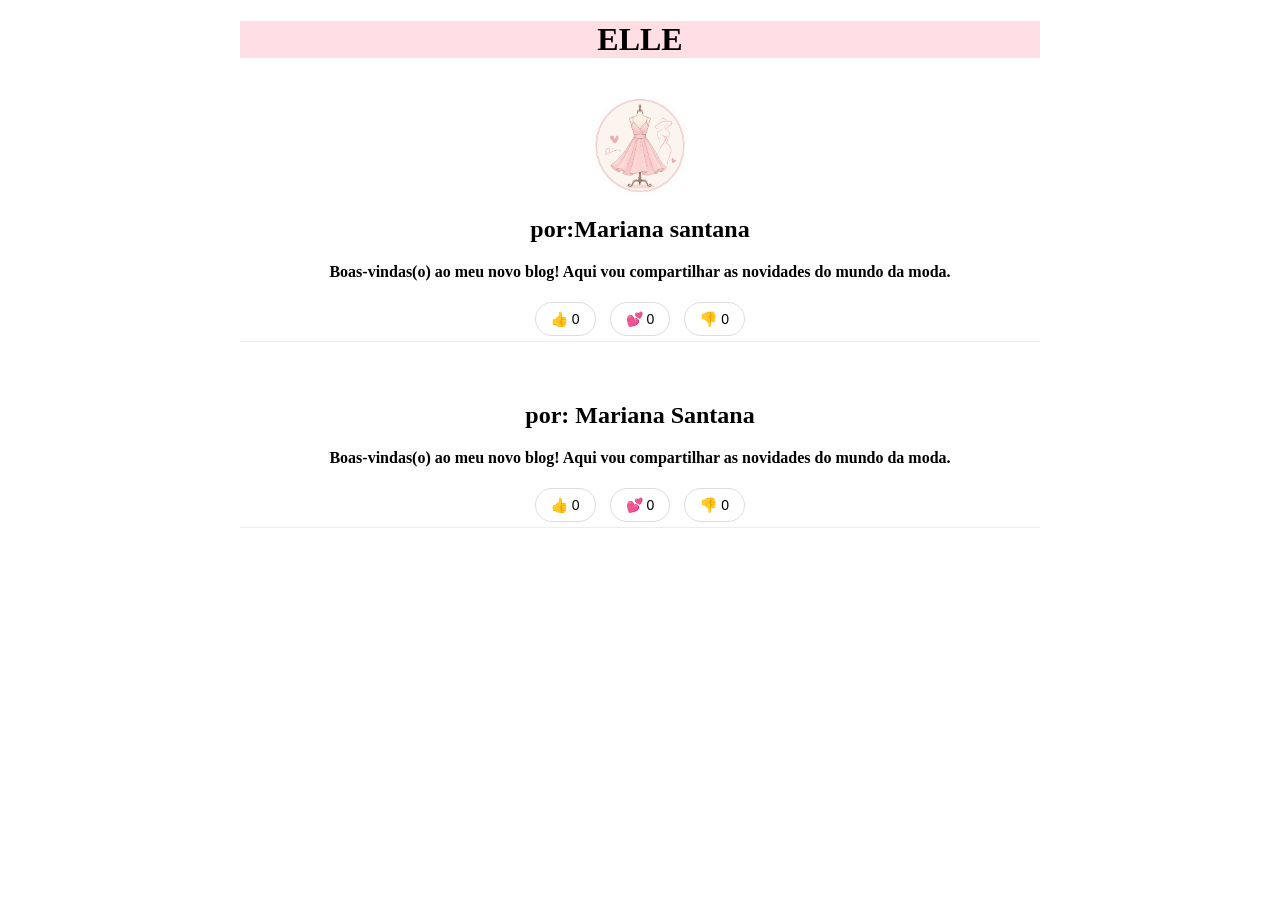
==== index.html @ cb4eb2aa "Update index.html" ====
<!DOCTYPE html>
<html lang="pt-br">

<head>
    <meta charset="UTF-8">
    <meta name="viewport" content="width=device-width, initial-scale=1.0">
    <title>blog</title>
    <link rel="stylesheet" href="style.css">
</head>

<body>
    <header>
        <h1> ELLE </h1>
    </header>
    <main>
        <article>
            <img src="ve.png" alt="Ilustração em estilo de logotipo mostrando um manequim de costura com um vestido rosa pastel de saia rodada. O desenho possui traços delicados e minimalistas, com detalhes em tons suaves de rosa, incluindo pequenos corações e a silhueta de uma mulher ao fundo. A composição circular transmite elegância, moda e feminilidade.">
            <div>
                <h2>por:Mariana santana</h2>
                <p class="artigo-autor">
                    Boas-vindas(o) ao meu novo blog! Aqui vou compartilhar as novidades do mundo da
                    moda. </p>

                <button class="btn-like">👍 <span>0</span></button>
                <button class="btn-love">💕 <span>0</span></button>
                <button class="btn-dislike">👎 <span>0</span></button>
            </div>
        </article>
        <article>
              
                <div>
                    <h2>por: Mariana Santana</h2>
                    <p class="artigo-autor">
                        Boas-vindas(o) ao meu novo blog! Aqui vou compartilhar as novidades do mundo da moda.
                    </p>
            
                   <button class="btn-like">👍 <span>0</span></button>
                <button class="btn-love">💕 <span>0</span></button>
                <button class="btn-dislike">👎 <span>0</span></button>
                </div>
        </article>

    </main>

    <script src="script.js"></script>
</body>
</html>
---- style.css ----
header {
     background-color: rgba(255, 192, 203, 0.527);
    color: rgb(0, 0, 0);
    text-align: center;
    max-width: 800px;
    margin: 0 auto;
   border: 5px solid rgba(255, 192, 203, 0.582)
    padding: 15px
}

main {
    background-color: rgba(253, 253, 253, 0);
    color: rgb(0, 0, 0);
    text-align: center;
    max-width: 800px;
    margin: 0 auto;
    padding: 16px;
}

    article {
        display: flex;
    flex-direction: column; 
    align-items: center;    
    justify-content: center;
    margin-bottom: 40px;    
    border-bottom: 1px solid #eee; 
    
    }

img {
    width: 100px;
    height: 100px;
    object-fit: cover;
    border-radius: 50%;
}

.artigo-autor {
    font-weight: bold;
}

button {
    background-color: #fff;
    border: 1px solid #ddd;
    border-radius: 20px;
    padding: 8px 15px;
    margin: 5px;
    cursor: pointer;
    font-size: 14px;
}
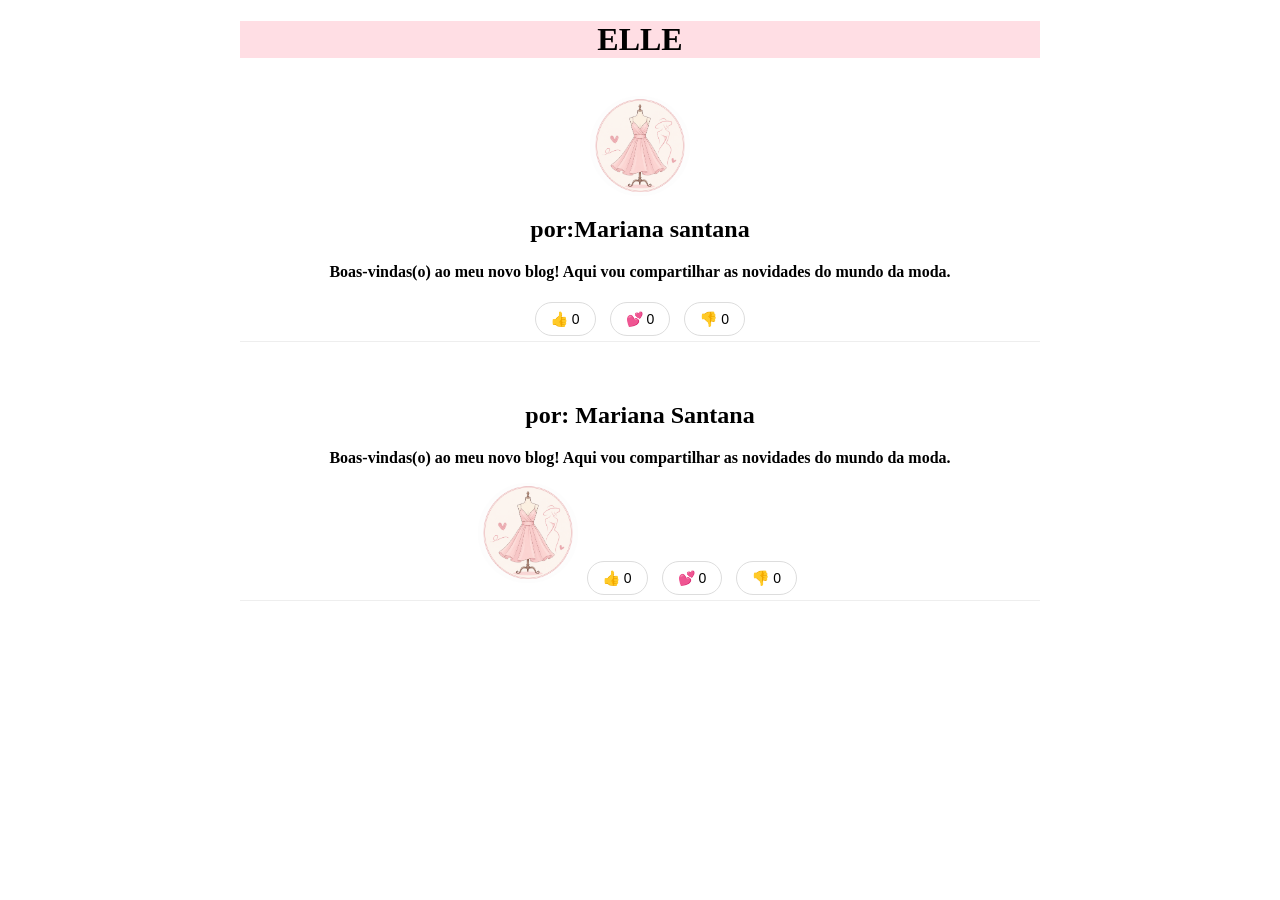
==== commit e3cf1f57: "Update index.html" ====
--- a/index.html
+++ b/index.html
@@ -33,7 +33,7 @@
                     <p class="artigo-autor">
                         Boas-vindas(o) ao meu novo blog! Aqui vou compartilhar as novidades do mundo da moda.
                     </p>
-            
+              <img src="ve.png" alt="...">
                    <button class="btn-like">👍 <span>0</span></button>
                 <button class="btn-love">💕 <span>0</span></button>
                 <button class="btn-dislike">👎 <span>0</span></button>
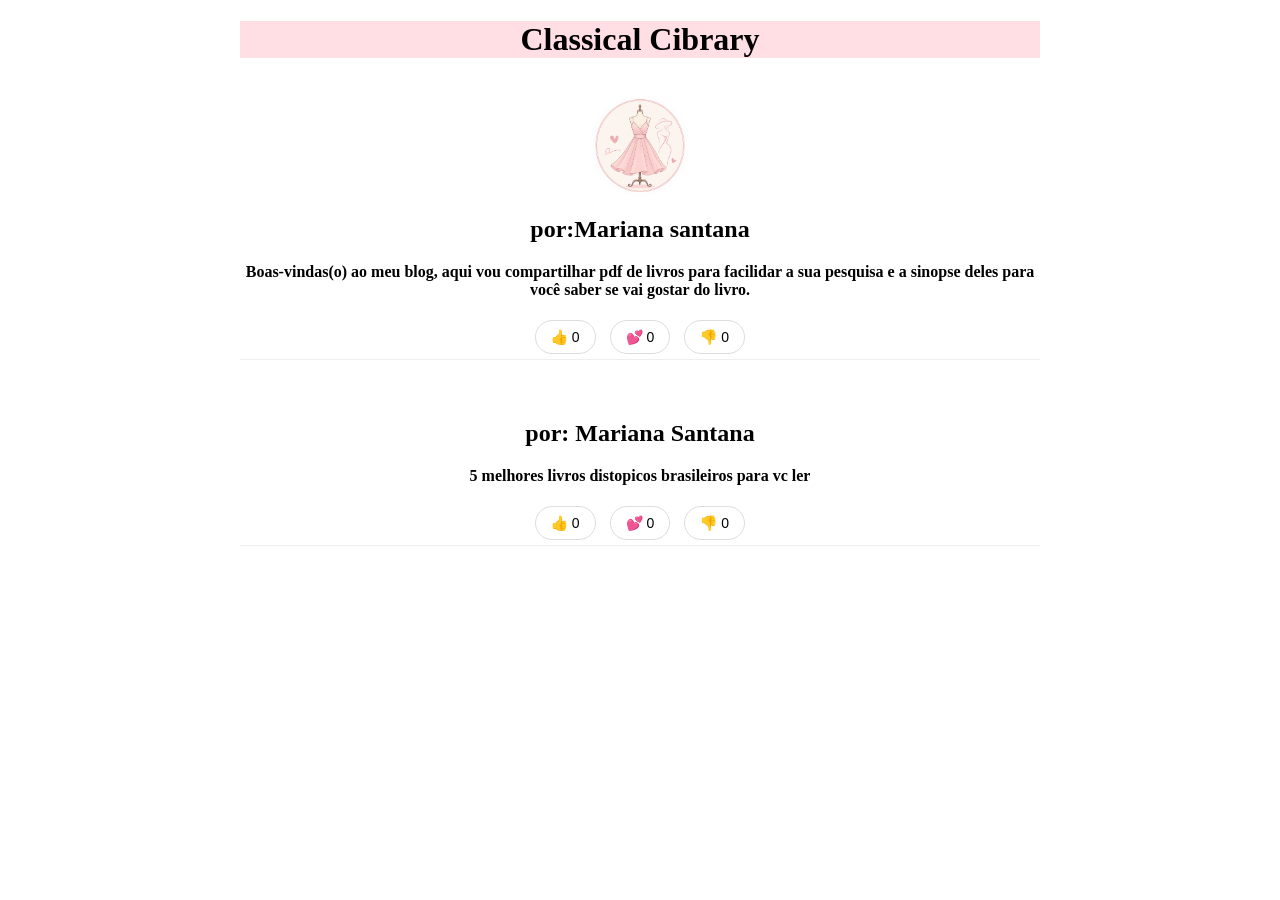
==== commit 5bccbe69: "Add files via upload" ====
--- a/index.html
+++ b/index.html
@@ -10,7 +10,7 @@
 
 <body>
     <header>
-        <h1> ELLE </h1>
+        <h1> <strong>Classical Cibrary</strong> </h1>
     </header>
     <main>
         <article>
@@ -18,8 +18,7 @@
             <div>
                 <h2>por:Mariana santana</h2>
                 <p class="artigo-autor">
-                    Boas-vindas(o) ao meu novo blog! Aqui vou compartilhar as novidades do mundo da
-                    moda. </p>
+                    Boas-vindas(o) ao meu blog, aqui vou compartilhar pdf de livros para facilidar a sua pesquisa e a sinopse deles para você saber se vai gostar do livro. </p>
 
                 <button class="btn-like">👍 <span>0</span></button>
                 <button class="btn-love">💕 <span>0</span></button>
@@ -30,10 +29,8 @@
               
                 <div>
                     <h2>por: Mariana Santana</h2>
-                    <p class="artigo-autor">
-                        Boas-vindas(o) ao meu novo blog! Aqui vou compartilhar as novidades do mundo da moda.
+                    <p class="artigo-autor"> <strong>5 melhores livros distopicos brasileiros para vc ler </strong>   
                     </p>
-              <img src="ve.png" alt="...">
                    <button class="btn-like">👍 <span>0</span></button>
                 <button class="btn-love">💕 <span>0</span></button>
                 <button class="btn-dislike">👎 <span>0</span></button>
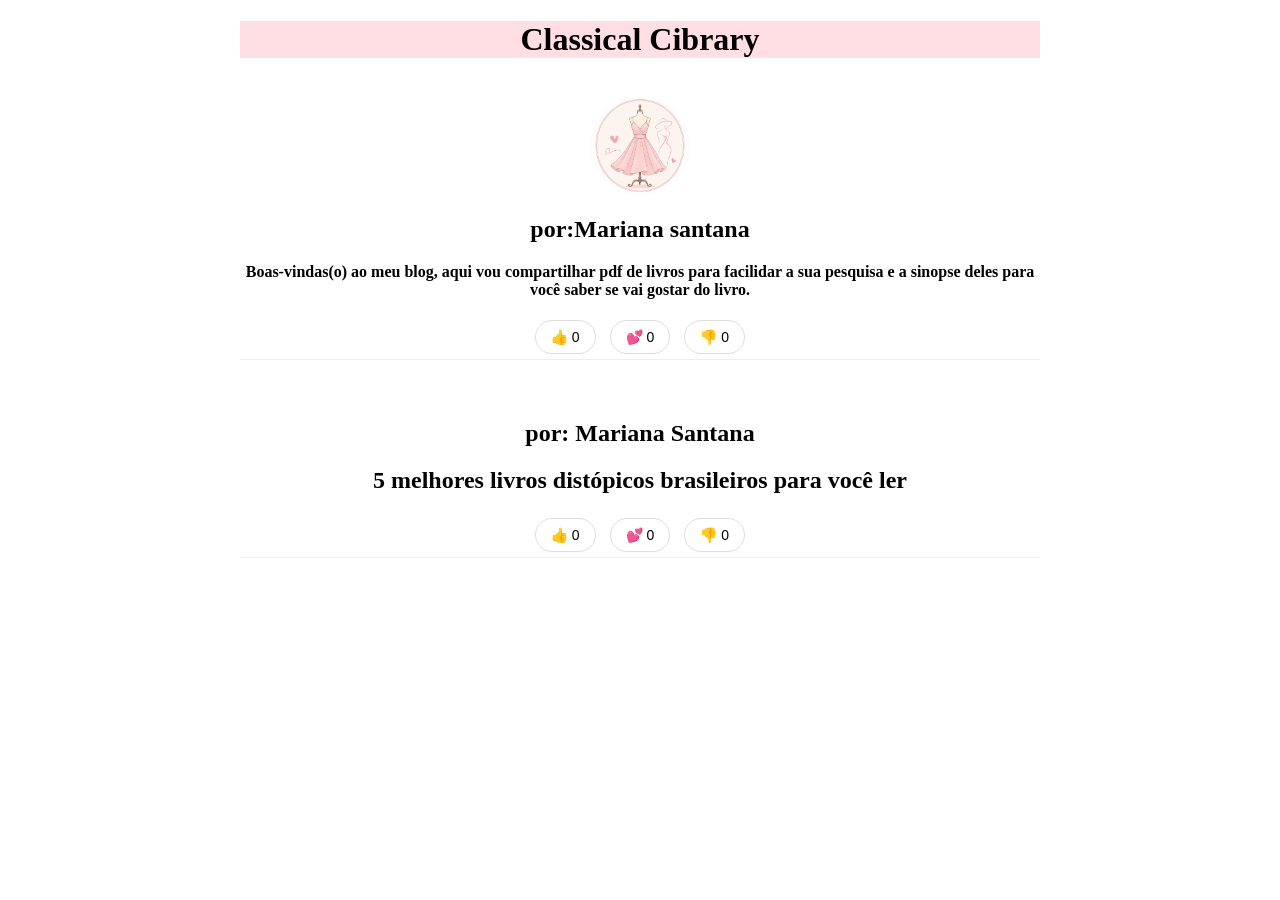
==== commit 56d8b0c2: "Update index.html" ====
--- a/index.html
+++ b/index.html
@@ -29,8 +29,7 @@
               
                 <div>
                     <h2>por: Mariana Santana</h2>
-                    <p class="artigo-autor"> <strong>5 melhores livros distopicos brasileiros para vc ler </strong>   
-                    </p>
+                    <h2 class="artigo-titulo">5 melhores livros distópicos brasileiros para você ler</h2>
                    <button class="btn-like">👍 <span>0</span></button>
                 <button class="btn-love">💕 <span>0</span></button>
                 <button class="btn-dislike">👎 <span>0</span></button>
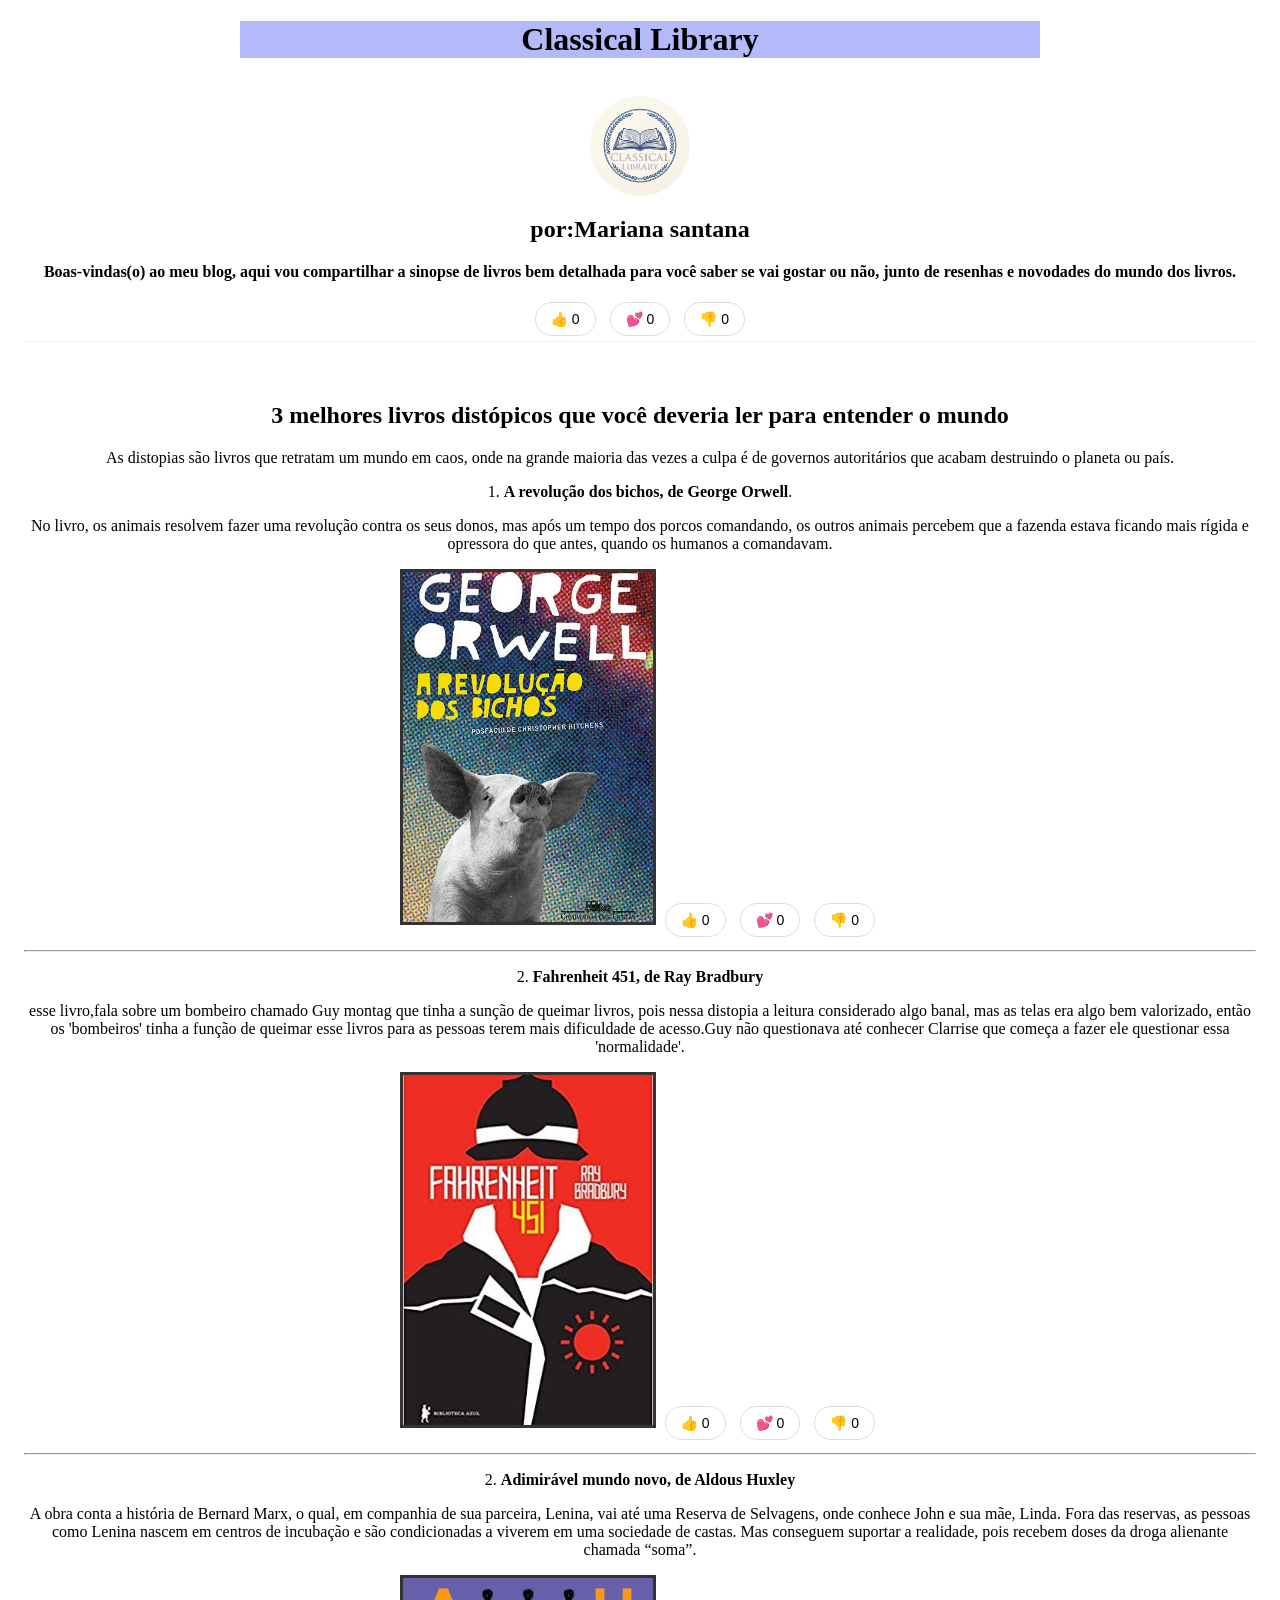
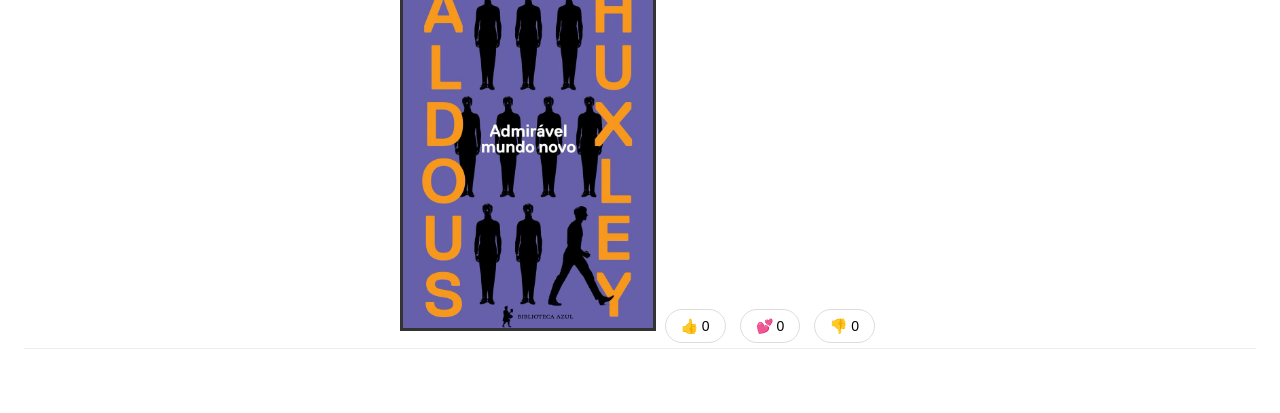
==== commit b12fe011: "Add files via upload" ====
--- a/index.html
+++ b/index.html
@@ -10,15 +10,15 @@
 
 <body>
     <header>
-        <h1> <strong>Classical Cibrary</strong> </h1>
+        <h1> <strong>Classical Library</strong> </h1>
     </header>
     <main>
         <article>
-            <img src="ve.png" alt="Ilustração em estilo de logotipo mostrando um manequim de costura com um vestido rosa pastel de saia rodada. O desenho possui traços delicados e minimalistas, com detalhes em tons suaves de rosa, incluindo pequenos corações e a silhueta de uma mulher ao fundo. A composição circular transmite elegância, moda e feminilidade.">
+            <img src="ve.png" alt="Ilustração em estilo de logotipo mostrando um livro azul. O desenho possui traços delicados e minimalistas, com detalhes em tons de azul royal, incluindo pequenos desenhos envolda e a silhueta de um livro no meio com o nome do site encima. A composição circular.">
             <div>
                 <h2>por:Mariana santana</h2>
                 <p class="artigo-autor">
-                    Boas-vindas(o) ao meu blog, aqui vou compartilhar pdf de livros para facilidar a sua pesquisa e a sinopse deles para você saber se vai gostar do livro. </p>
+                    Boas-vindas(o) ao meu blog, aqui vou compartilhar a sinopse de livros bem detalhada para você saber se vai gostar ou não, junto de resenhas e novodades do mundo dos livros. </p>
 
                 <button class="btn-like">👍 <span>0</span></button>
                 <button class="btn-love">💕 <span>0</span></button>
@@ -28,13 +28,42 @@
         <article>
               
                 <div>
-                    <h2>por: Mariana Santana</h2>
-                    <h2 class="artigo-titulo">5 melhores livros distópicos brasileiros para você ler</h2>
+                     <h2 class="artigo-titulo">3 melhores livros distópicos que você deveria ler para entender o mundo</h2>
+    
+                     <p>As distopias são livros que retratam um mundo em caos, onde na grande maioria das vezes a culpa é de governos autoritários que acabam destruindo o planeta ou país.</p>
+    
+                     <p>1. <strong>A revolução dos bichos, de George Orwell</strong>.</p>
+    
+                     <p>No livro, os animais resolvem fazer uma revolução contra os seus donos, mas após um tempo dos porcos comandando, os outros animais percebem que a fazenda estava ficando mais rígida e opressora do que antes, quando os humanos a comandavam.</p>
+    
+                     <img class="capa-livro" src="li.jpg" alt="Capa do livro A Revolução dos Bichos, com o rosto de um porco em preto e branco e fundo colorido estilo pop art.">
+
                    <button class="btn-like">👍 <span>0</span></button>
                 <button class="btn-love">💕 <span>0</span></button>
                 <button class="btn-dislike">👎 <span>0</span></button>
+
+                <hr> <p>2. <strong>Fahrenheit 451, de Ray Bradbury</strong></p>
+                <p>esse livro,fala sobre um bombeiro chamado Guy montag que tinha a sunção de queimar livros, pois nessa distopia a leitura considerado algo banal, mas as telas era algo bem valorizado, então os 'bombeiros' tinha a função de queimar esse livros para as pessoas terem mais dificuldade de acesso.Guy não questionava até conhecer Clarrise que começa a fazer ele questionar essa 'normalidade'.</p>
+
+                <img class="capa-livro2 " src="451.jpg" alt="A capa do livro Fahrenheit 451, de Ray Bradbury, chama a atenção por sua estética minimalista em tons marcantes de vermelho, preto, branco e amarelo. Em destaque, vê-se a silhueta de um bombeiro vestindo seu uniforme tradicional e capacete preto. O design utiliza um efeito visual inteligente: o rosto do personagem não possui traços definidos, sendo preenchido pelo próprio fundo vermelho da capa e emoldurado pela gola branca do casaco. É justamente nessa área do rosto que aparecem o título da obra e a temperatura em destaque amarelo. Completando a composição, há o nome do autor no canto superior e um emblema circular no peito do uniforme que lembra a forma de um sol, criando uma imagem forte e diretamente ligada aos temas de censura, fogo e reflexão presentes na clássica distopia.">
+
+                 <button class="btn-like">👍 <span>0</span></button>
+                <button class="btn-love">💕 <span>0</span></button>
+                <button class="btn-dislike">👎 <span>0</span></button>
+
+                 <hr> <p>2. <strong>Adimirável mundo novo, de Aldous Huxley</strong></p>
+                 <p> A obra conta a história de Bernard Marx, o qual, em companhia de sua parceira, Lenina, vai até uma Reserva de Selvagens, onde conhece John e sua mãe, Linda. Fora das reservas, as pessoas como Lenina nascem em centros de incubação e são condicionadas a viverem em uma sociedade de castas. Mas conseguem suportar a realidade, pois recebem doses da droga alienante chamada “soma”.</p>
+
+                 <img class="capa-livro3" src="mundo.jpg" alt="A capa do livro Admirável Mundo Novo, de Aldous Huxley, destaca-se pelo fundo em tom de roxo e pelo uso de cores contrastantes. Nas margens laterais, o nome do autor aparece escrito na vertical em letras amarelas vibrantes, enquanto o título da obra está centralizado em fonte branca. O centro da composição traz diversas silhuetas pretas de homens dispostos em fileiras, todos exatamente na mesma postura rígida e padronizada. No entanto, no canto inferior direito, uma única figura se rompe desse alinhamento e caminha para o lado, criando uma potente representação visual dos temas de conformismo, controle social e individualidade abordados na história.">
+
+                 <button class="btn-like">👍 <span>0</span></button>
+                <button class="btn-love">💕 <span>0</span></button>
+                <button class="btn-dislike">👎 <span>0</span></button>
+
                 </div>
+
         </article>
+
 
     </main>
 
--- a/style.css
+++ b/style.css
@@ -1,18 +1,21 @@
+body{
+    max: width 100vw;;
+}
+
 header {
-     background-color: rgba(255, 192, 203, 0.527);
+     background-color: rgba(47, 60, 240, 0.356);
     color: rgb(0, 0, 0);
     text-align: center;
     max-width: 800px;
     margin: 0 auto;
-   border: 5px solid rgba(255, 192, 203, 0.582)
-    padding: 15px
+   border: 5px solid rgb(226, 204, 255)
+   padding:15px
 }
 
 main {
     background-color: rgba(253, 253, 253, 0);
     color: rgb(0, 0, 0);
     text-align: center;
-    max-width: 800px;
     margin: 0 auto;
     padding: 16px;
 }
@@ -27,12 +30,31 @@
     
     }
 
-img {
+ img {
     width: 100px;
     height: 100px;
     object-fit: cover;
     border-radius: 50%;
 }
+
+img.capa-livro {
+    width: 250px;        
+    height: 350px;   
+    border: 3px solid #333;
+    border-radius: 0; }
+
+img.capa-livro2 {
+    width: 250px;        
+    height: 350px;
+    border: 3px solid #333;
+    border-radius: 0;}
+
+    img.capa-livro3 {
+    width: 250px;        
+    height: 350px; 
+    border: 3px solid #333;
+    border-radius: 0;}
+
 
 .artigo-autor {
     font-weight: bold;
@@ -47,3 +69,4 @@
     cursor: pointer;
     font-size: 14px;
 }
+
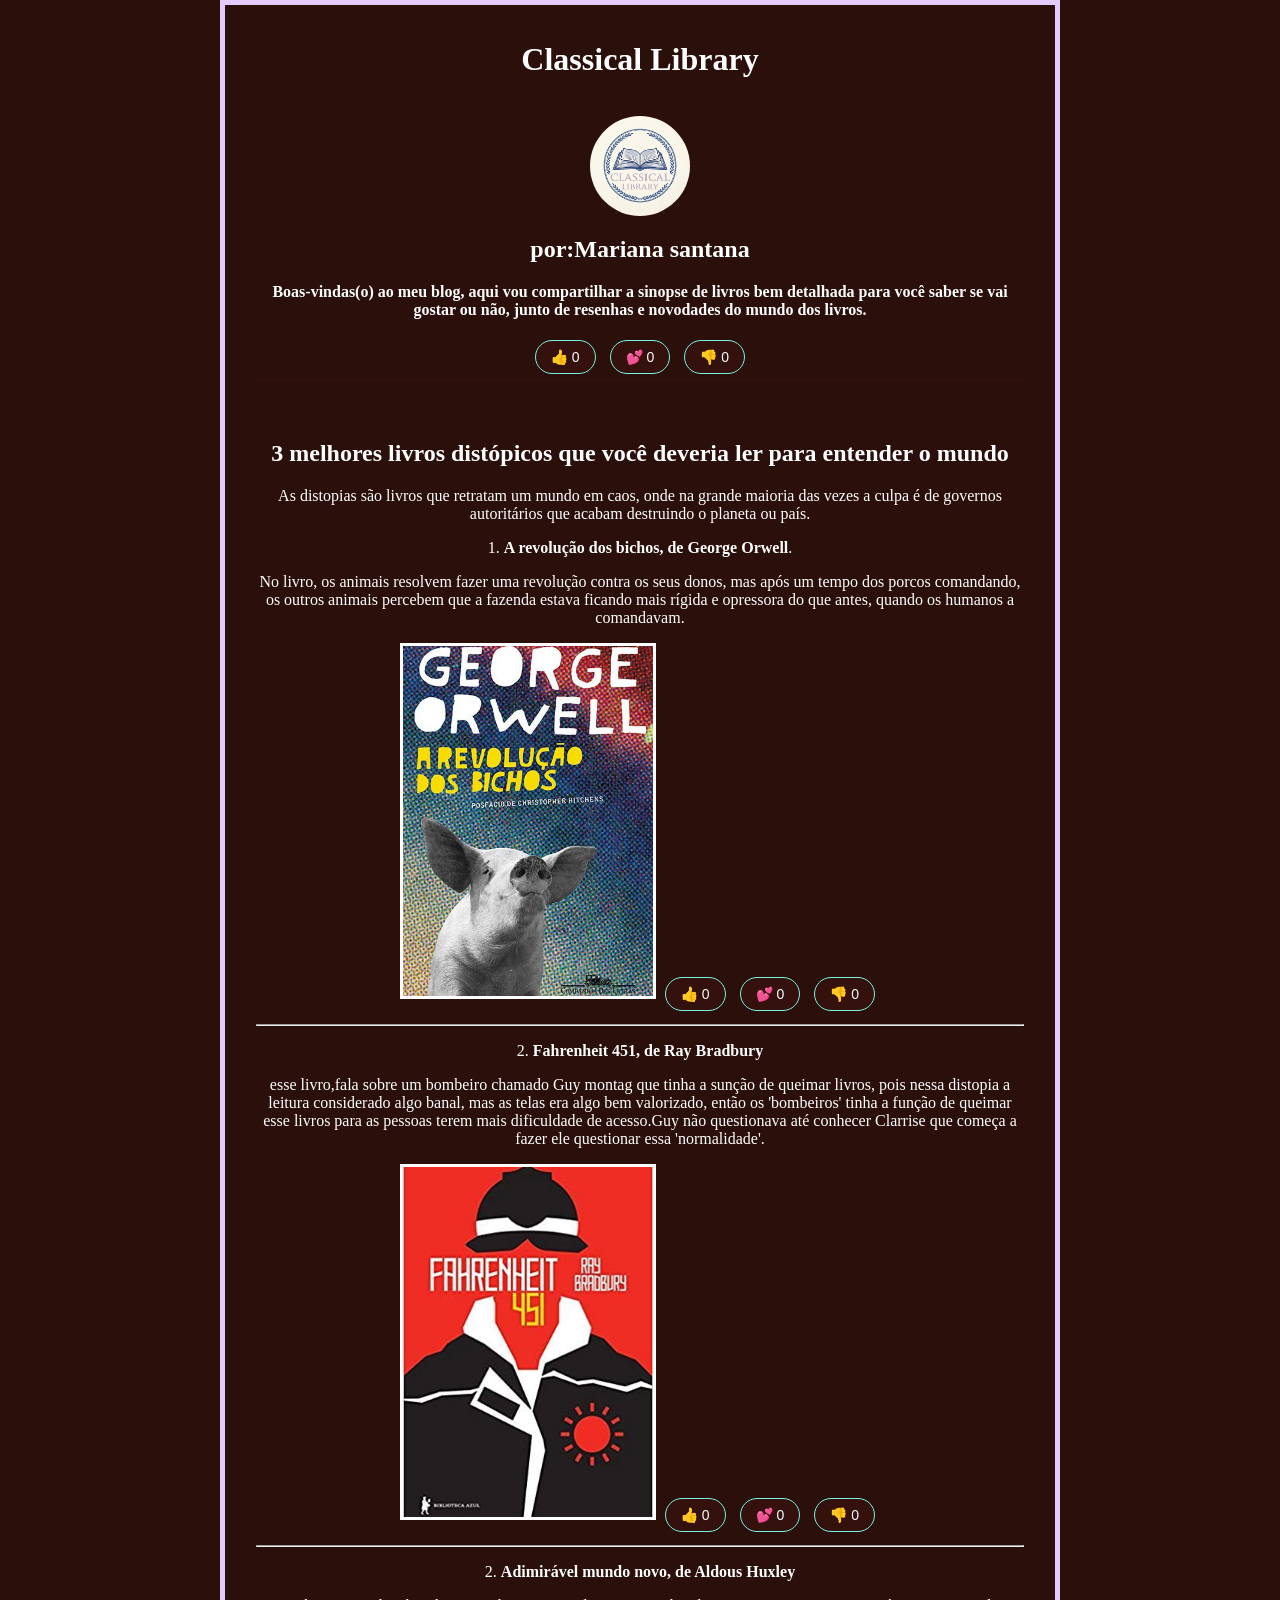
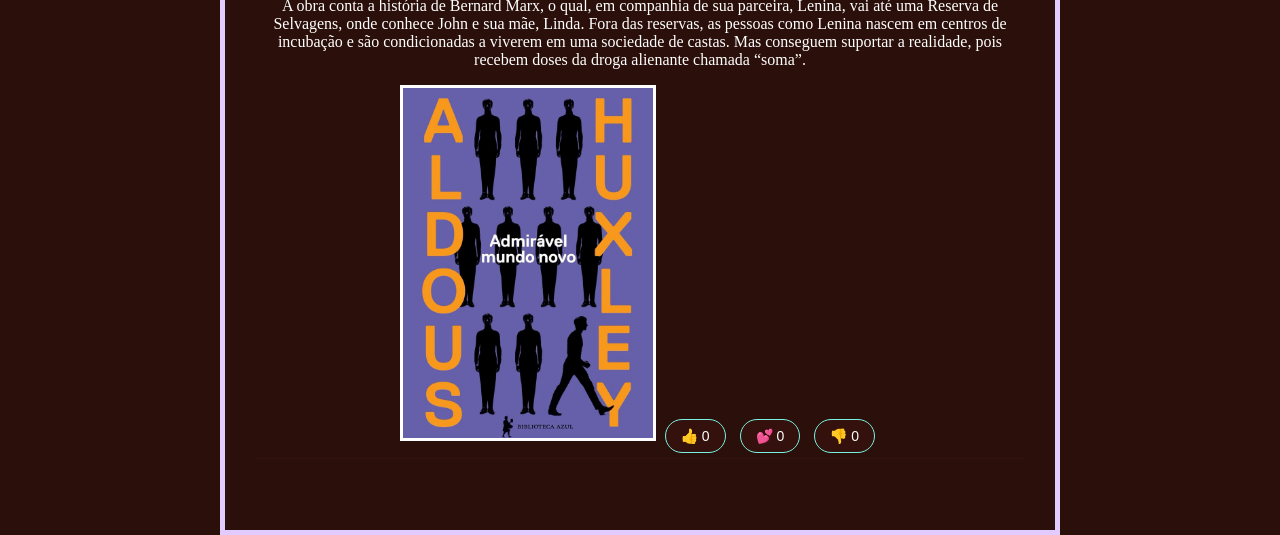
==== commit 3b3696ea: "Add files via upload" ====
--- a/index.html
+++ b/index.html
@@ -8,7 +8,8 @@
     <link rel="stylesheet" href="style.css">
 </head>
 
-<body>
+    <body class="tema-escuro">
+
     <header>
         <h1> <strong>Classical Library</strong> </h1>
     </header>
--- a/style.css
+++ b/style.css
@@ -1,72 +1,83 @@
-body{
-    max: width 100vw;;
+
+:root {
+    --cor-primaria: #F26A8D;
+    --cor-segundaria: #DD2D4A;
+    --cor-fundo: #CBEEF3;
+    --cor-texto: #000;
+    --cor-contraste: #880D1E;
+    --cor-botao: #CBEEF3;
+
+    --fonte-texto:cursive, sans-scrif
 }
 
-header {
-     background-color: rgba(47, 60, 240, 0.356);
-    color: rgb(0, 0, 0);
+.tema-escuro {
+    --cor-primaria: #0D9572;
+    --cor-segundaria: #22D2B5;
+    --cor-fundo: #2b0f0a;
+    --cor-texto: #FFFFFF;
+    --cor-contraste: #77F2E1;
+    --cor-botao: #34110C;
+    
+}
+
+
+
+body {
+    background-color: var(--cor-fundo);
+    color: var(--cor-texto);
     text-align: center;
     max-width: 800px;
     margin: 0 auto;
-   border: 5px solid rgb(226, 204, 255)
-   padding:15px
+    border: 5px solid rgb(226, 204, 255);  
+    padding: 15px;
+
+    font-family: var(--fonte-texto);
 }
 
 main {
-    background-color: rgba(253, 253, 253, 0);
-    color: rgb(0, 0, 0);
+    background-color: var(--cor-fundo);
+    color: var(--cor-texto);
     text-align: center;
     margin: 0 auto;
     padding: 16px;
 }
 
-    article {
-        display: flex;
+article {
+    display: flex;
     flex-direction: column; 
     align-items: center;    
     justify-content: center;
     margin-bottom: 40px;    
-    border-bottom: 1px solid #eee; 
-    
-    }
+    border-bottom: 1px solid var(--cor-botao); 
+}
 
- img {
+img {
     width: 100px;
     height: 100px;
     object-fit: cover;
     border-radius: 50%;
 }
 
-img.capa-livro {
-    width: 250px;        
-    height: 350px;   
-    border: 3px solid #333;
-    border-radius: 0; }
-
-img.capa-livro2 {
-    width: 250px;        
-    height: 350px;
-    border: 3px solid #333;
-    border-radius: 0;}
-
-    img.capa-livro3 {
+img.capa-livro,
+img.capa-livro2,
+img.capa-livro3 {
     width: 250px;        
     height: 350px; 
-    border: 3px solid #333;
-    border-radius: 0;}
-
+    border: 3px solid var(--cor-texto);
+    border-radius: 0;
+}
 
 .artigo-autor {
     font-weight: bold;
 }
 
 button {
-    background-color: #fff;
-    border: 1px solid #ddd;
+    background-color: var(--cor-botao);
+    color: var(--cor-texto); 
+    border: 1px solid var(--cor-contraste); 
     border-radius: 20px;
     padding: 8px 15px;
     margin: 5px;
     cursor: pointer;
     font-size: 14px;
-}
-
+}
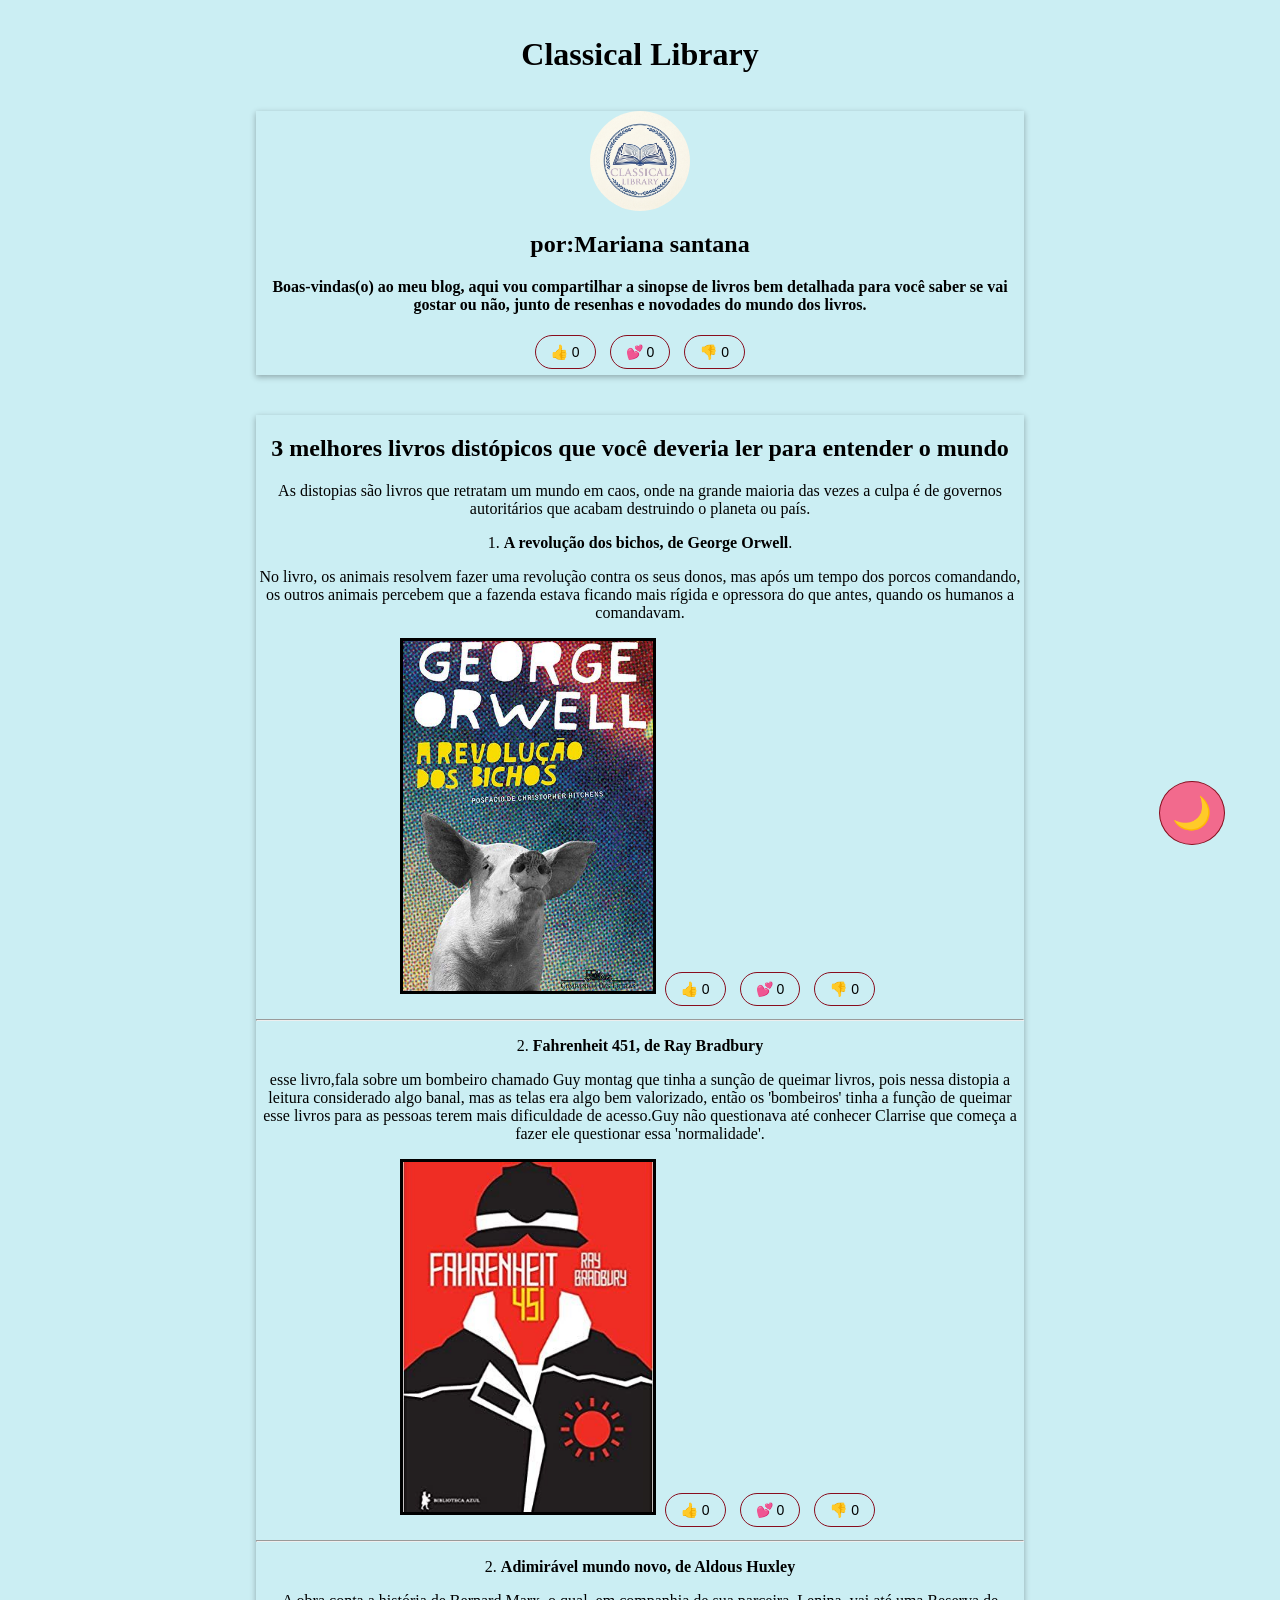
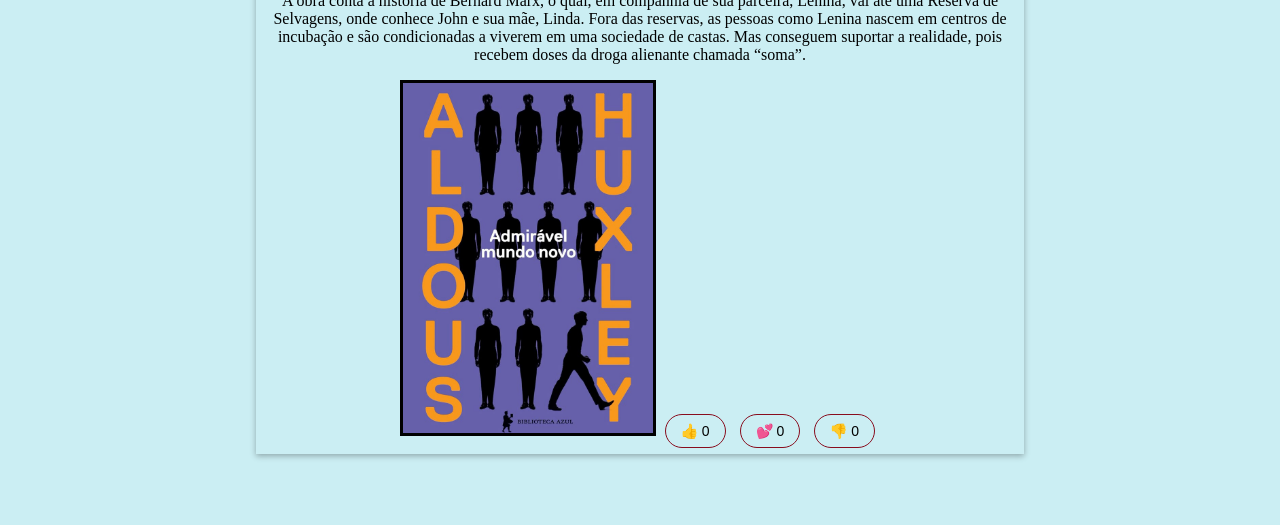
==== commit ddbadb38: "Add files via upload" ====
--- a/index.html
+++ b/index.html
@@ -8,7 +8,9 @@
     <link rel="stylesheet" href="style.css">
 </head>
 
-    <body class="tema-escuro">
+    <body>
+
+       
 
     <header>
         <h1> <strong>Classical Library</strong> </h1>
@@ -67,6 +69,8 @@
 
 
     </main>
+    
+    <button class="btn-tema-escuro">🌙</button>
 
     <script src="script.js"></script>
 </body>
--- a/style.css
+++ b/style.css
@@ -20,6 +20,29 @@
     
 }
 
+.btn-tema-escuro{
+    position: fixed;
+    bottom: 50px;
+    right: 50px;
+    font-size: 32px;
+    padding: 12px;
+    background-color: var(--cor-primaria);
+    border-radius: 50%;
+
+}
+
+.tema-escuro .btn-tema-escuro {
+    background-color: var(--cor-secundaria);
+}
+
+* {
+    transition: background-color 0.8s ease;
+}
+
+article {
+    display: flex;
+    box-shadow: 0 2px 6px rgba(0, 0, 0, 0.3);
+}
 
 
 body {
@@ -28,7 +51,7 @@
     text-align: center;
     max-width: 800px;
     margin: 0 auto;
-    border: 5px solid rgb(226, 204, 255);  
+
     padding: 15px;
 
     font-family: var(--fonte-texto);
